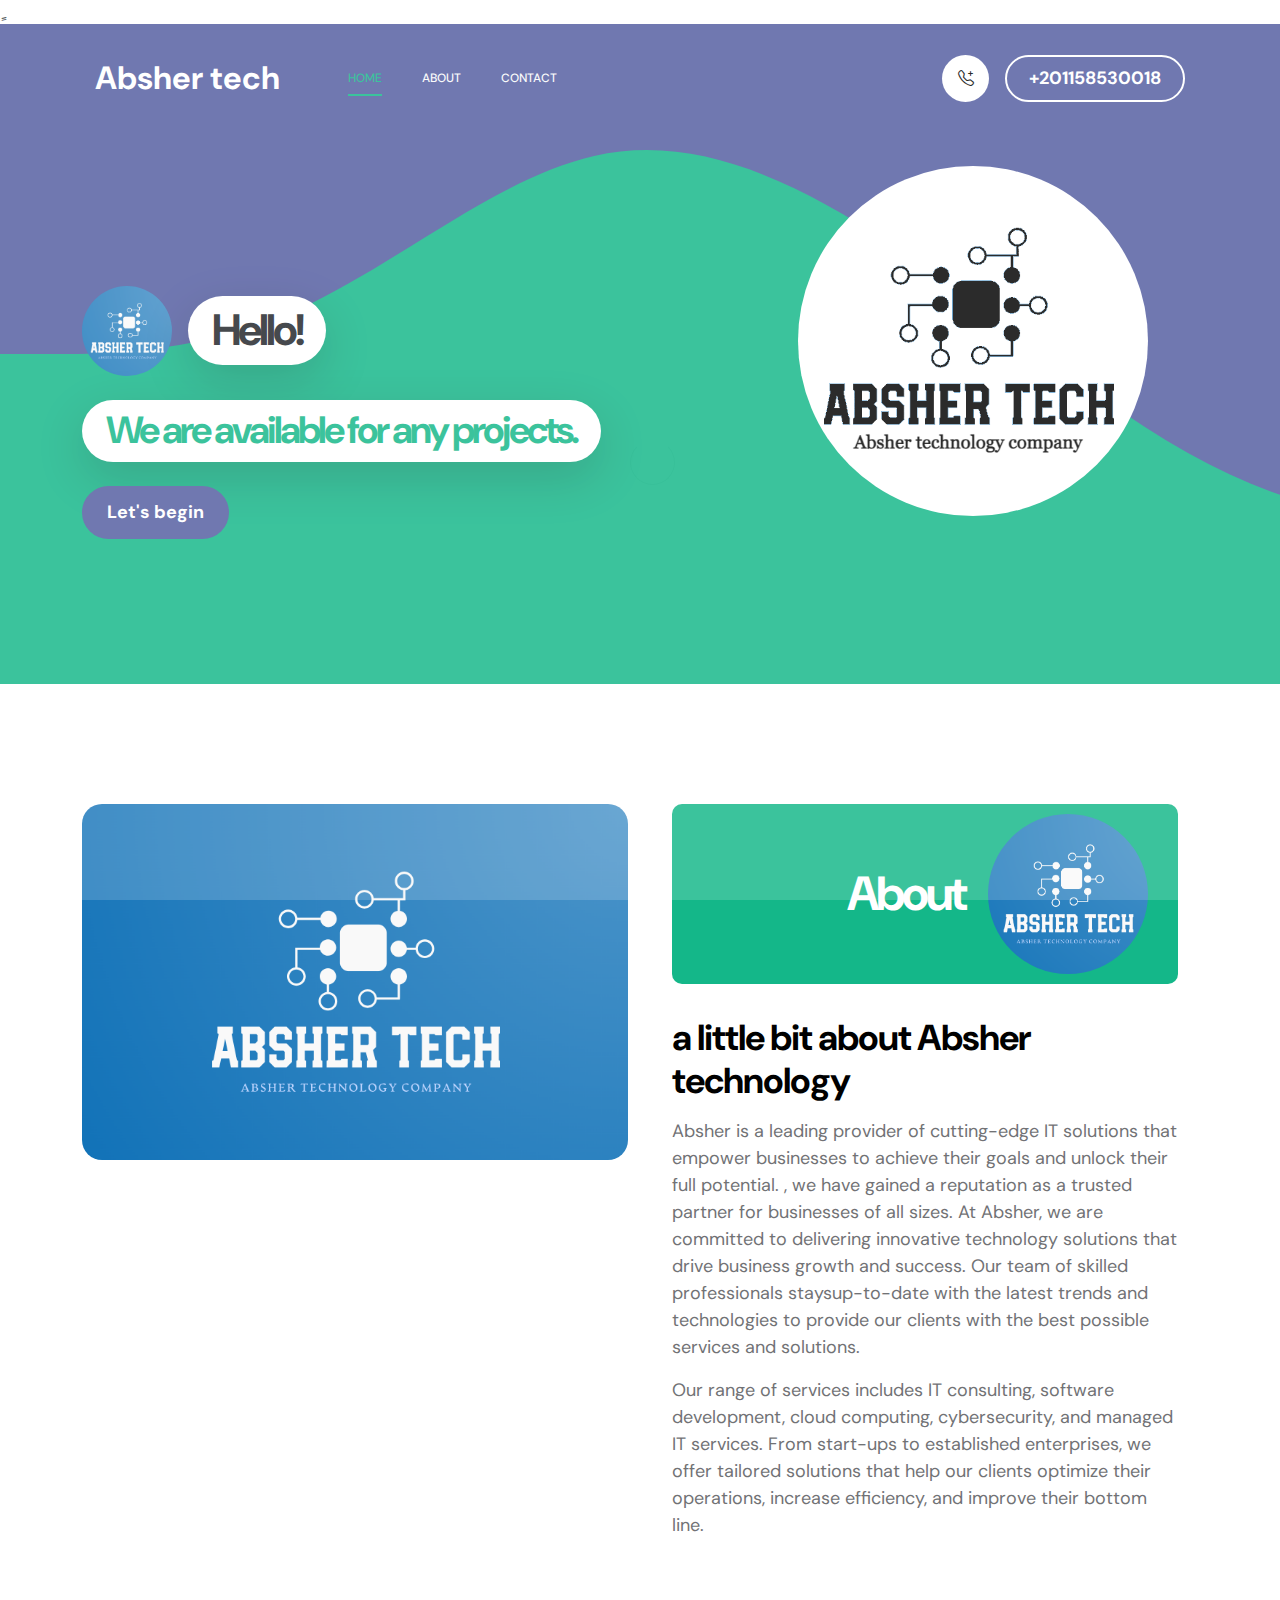
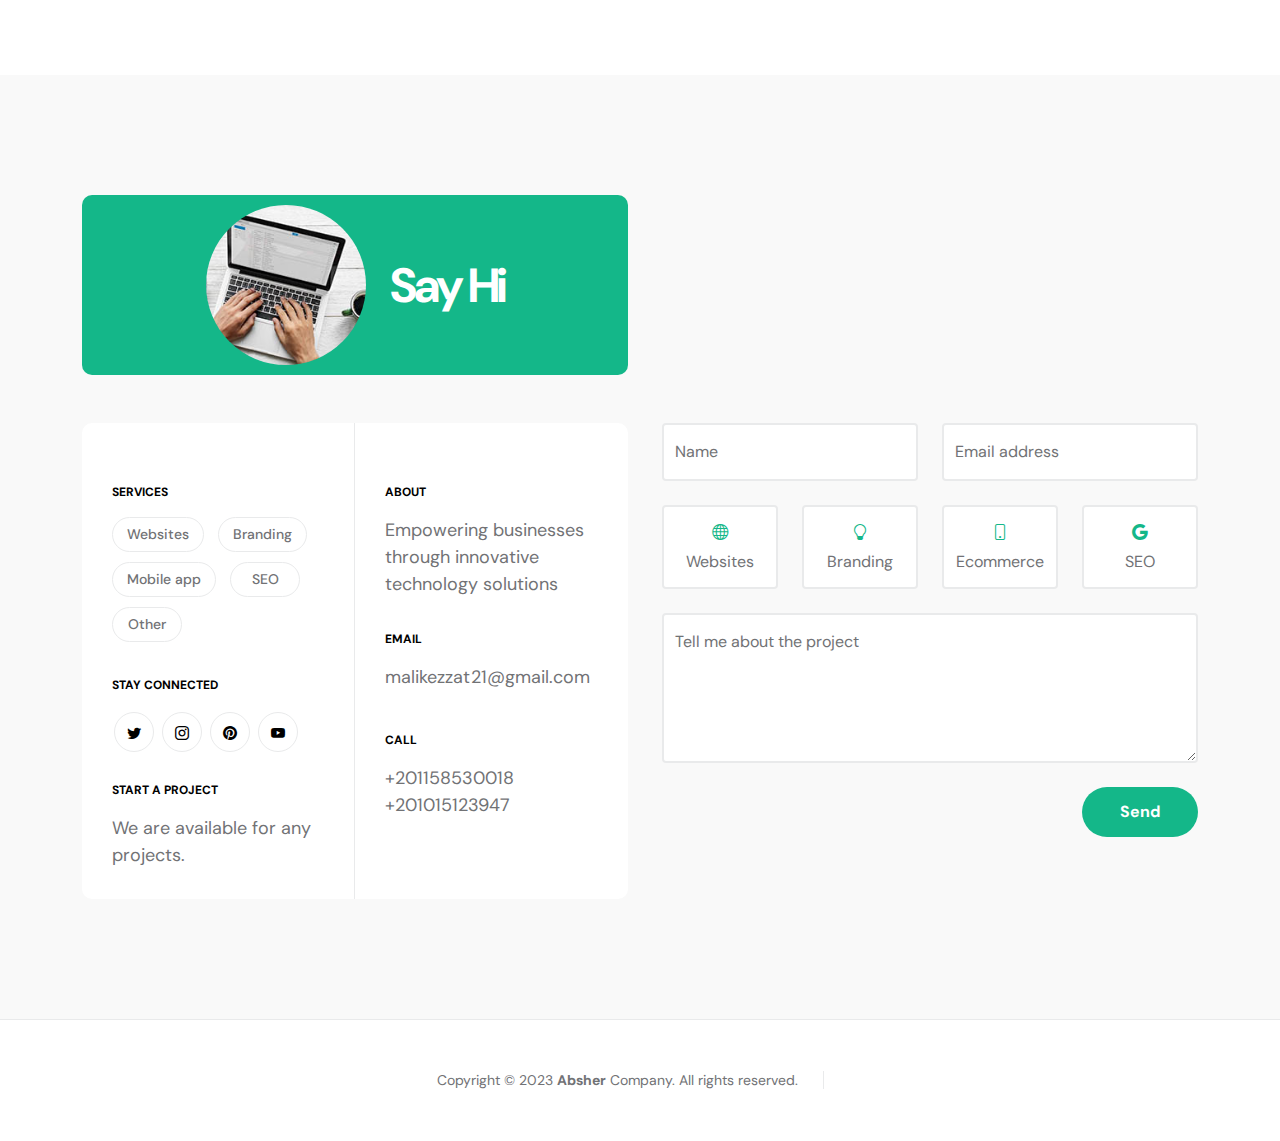
==== ar/index.html @ 68109fa2 "Add files via upload" ====
<!doctype html>
<html>
    <head>
        <meta charset="utf-8">
        <meta name="viewport" content="width=device-width, initial-scale=1">

        <meta name="description" content="">
        <meta name="author" content="">ٍ

        <title>ابشر تكنولوجي</title>

        <!-- CSS FILES -->
        <link rel="preconnect" href="https://fonts.googleapis.com">
        
        <link rel="preconnect" href="https://fonts.gstatic.com" crossorigin>
        
        <link href="https://fonts.googleapis.com/css2?family=DM+Sans:wght@400;500;700&display=swap" rel="stylesheet">

        <link href="css/bootstrap.min.css" rel="stylesheet">

        <link href="css/bootstrap-icons.css" rel="stylesheet">

        <link href="css/magnific-popup.css" rel="stylesheet">

        <link href="css/templatemo-first-portfolio-style.css" rel="stylesheet">
        

    </head>
    
    <body>

        <section class="preloader">
            <div class="spinner">
                <span class="spinner-rotate"></span>    
            </div>
        </section>

        <nav class="navbar navbar-expand-lg">
            <div class="container">

                <button class="navbar-toggler" type="button" data-bs-toggle="collapse" data-bs-target="#navbarNav" aria-controls="navbarNav" aria-expanded="false" aria-label="Toggle navigation">
                    <span class="navbar-toggler-icon"></span>
                </button>

                <a href="index.html" class="navbar-brand mx-auto mx-lg-0">Absher tech</a>

                <div class="d-flex align-items-center d-lg-none">
                    <i class="navbar-icon bi-telephone-plus me-3"></i>
                    <a class="custom-btn btn" href="#section_5">
                        +201158530018
                    </a>
                </div>

                <div class="collapse navbar-collapse" id="navbarNav">
                    <ul class="navbar-nav ms-lg-5">
                        <li class="nav-item">
                            <a class="nav-link click-scroll" href="#section_1">Home</a>
                        </li>

                        <li class="nav-item">
                            <a class="nav-link click-scroll" href="#section_2">About</a>
                        </li>
<!--
                        <li class="nav-item">
                            <a class="nav-link click-scroll" href="#section_3">Services</a>
                        </li>

                        <li class="nav-item">
                            <a class="nav-link click-scroll" href="#section_4">Projects</a>
                        </li>
-->
                        <li class="nav-item">
                            <a class="nav-link click-scroll" href="#section_5">Contact</a>
                        </li>
                    </ul>

                    <div class="d-lg-flex align-items-center d-none ms-auto">
                        <i class="navbar-icon bi-telephone-plus me-3"></i>
                        <a class="custom-btn btn" href="#section_5">
                            +201158530018
                        </a>
                    </div>
                </div>

            </div>
        </nav>

        <main>

            <section class="hero d-flex justify-content-center align-items-center" id="section_1">
                <div class="container">
                    <div class="row">

                        <div class="col-lg-7 col-12">
                            <div class="hero-text">
                                <div class="hero-title-wrap d-flex align-items-center mb-4">
                                    <img src="images/happy-bearded-young-man.png" class="avatar-image avatar-image-large img-fluid" alt="">

                                    <h1 class="hero-title ms-3 mb-0">Hello!</h1>
                                </div>

                                <h2 class="mb-4">We are available for any projects.</h2>
                                <p class="mb-4"><a class="custom-btn btn custom-link" href="#section_2">Let's begin</a></p>
                            </div>
                        </div>

                        <div class="col-lg-5 col-12 position-relative">
                            <div class="hero-image-wrap"></div>
                            <img src="images/Screenshot-2023-06-12-180900.png" class="hero-image img-fluid" alt="">
                            <!-- غير مكان الصوره والغي اللي علي الشمال -->
                        </div>

                    </div>
                </div>

                <svg xmlns="http://www.w3.org/2000/svg" viewBox="0 0 1440 320"><path fill="#535da1" fill-opacity="1" d="M0,160L24,160C48,160,96,160,144,138.7C192,117,240,75,288,64C336,53,384,75,432,106.7C480,139,528,181,576,208C624,235,672,245,720,240C768,235,816,213,864,186.7C912,160,960,128,1008,133.3C1056,139,1104,181,1152,202.7C1200,224,1248,224,1296,197.3C1344,171,1392,117,1416,90.7L1440,64L1440,0L1416,0C1392,0,1344,0,1296,0C1248,0,1200,0,1152,0C1104,0,1056,0,1008,0C960,0,912,0,864,0C816,0,768,0,720,0C672,0,624,0,576,0C528,0,480,0,432,0C384,0,336,0,288,0C240,0,192,0,144,0C96,0,48,0,24,0L0,0Z"></path></svg>
            </section>


            <section class="about section-padding" id="section_2">
                <div class="container">
                    <div class="row">

                        <div class="col-lg-6 col-12">
                            <img src="images/couple-working-from-home-together-sofa.jpg" class="about-image img-fluid" alt="">
                        </div>

                        <div class="col-lg-6 col-12 mt-5 mt-lg-0">
                            <div class="about-thumb">

                                <div class="section-title-wrap d-flex justify-content-end align-items-center mb-4">
                                    <h2 class="text-white me-4 mb-0">About</h2>

                                    <img src="images/happy-bearded-young-man.png" class="avatar-image img-fluid" alt="">
                                </div>

                                <h3 class="pt-2 mb-3">a little bit about Absher technology</h3>

                                <p>Absher is a leading provider of cutting-edge IT solutions that empower businesses to achieve their goals and unlock
                                     their full potential. , we have gained a reputation as a trusted partner for businesses of all sizes. At Absher,
                                      we are committed to delivering innovative technology solutions that drive business growth and success. Our team of skilled 
                                      professionals staysup-to-date with the latest trends and technologies to provide our clients with the best possible services and solutions.</p>

                                <p> Our range of services includes IT consulting, software development, cloud computing, cybersecurity, and managed IT services. From start-ups to established enterprises, we offer tailored solutions that help our clients optimize their operations, increase efficiency, and improve their bottom line.</p>
                            </div>
                        </div>

                    </div>
                </div>
            </section>
<!--
            <section class="featured section-padding">
                <div class="container">
                    <div class="row">

                        <div class="col-lg-6 col-12">
                            <div class="profile-thumb">
                                <div class="profile-title">
                                    <h4 class="mb-0">Information</h4>
                                </div>

                                <div class="profile-body">
                                    <p>
                                        <span class="profile-small-title">Name</span> 
                                        <span>Joshua Morgan</span>
                                    </p>

                                    <p>
                                        <span class="profile-small-title">Birthday</span> 
                                        <span>Aug 12, 1986</span>
                                    </p>

                                    <p>
                                        <span class="profile-small-title">Phone</span> 
                                         <span><a href="tel: 305-240-9671">+201158530018</a></span>
                                    </p>

                                    <p>
                                        <span class="profile-small-title">Email</span> 
                                        <span><a href="mailto:hello@josh.design">hello@josh.design</a></span>
                                    </p>
                                </div>
                            </div>
                        </div>

                        <div class="col-lg-6 col-12 mt-5 mt-lg-0">
                            <div class="about-thumb">
                                <div class="row">
                                    <div class="col-lg-6 col-6 featured-border-bottom py-2">
                                        <strong class="featured-numbers">20+</strong>

                                        <p class="featured-text">Years of Experiences</p>
                                    </div>

                                    <div class="col-lg-6 col-6 featured-border-start featured-border-bottom ps-5 py-2">
                                        <strong class="featured-numbers">245</strong>

                                        <p class="featured-text">Happy Customers</p>
                                    </div>

                                    <div class="col-lg-6 col-6 pt-4">
                                        <strong class="featured-numbers">640</strong>

                                        <p class="featured-text">Project Finished</p>
                                    </div>

                                    <div class="col-lg-6 col-6 featured-border-start ps-5 pt-4">
                                        <strong class="featured-numbers">72+</strong>

                                        <p class="featured-text">Digital Awards</p>
                                    </div>
                                </div>
                            </div>
                        </div>

                    </div>
                </div>
            </section>
            -->

<!--
            <section class="clients section-padding">
                <div class="container">
                    <div class="row align-items-center">

                        <div class="col-lg-12 col-12">
                            <h3 class="text-center mb-5">Companies I've had worked</h3>
                        </div>

                        <div class="col-lg-2 col-4 ms-auto clients-item-height">
                            <img src="images/clients/cachet.svg" class="clients-image img-fluid" alt="">
                        </div>

                        <div class="col-lg-2 col-4 clients-item-height">
                            <img src="images/clients/guitar-center.svg" class="clients-image img-fluid" alt="">
                        </div>

                        <div class="col-lg-2 col-4 clients-item-height">
                            <img src="images/clients/tokico.svg" class="clients-image img-fluid" alt="">
                        </div>

                        <div class="col-lg-2 col-4 clients-item-height">
                            <img src="images/clients/shopify.svg" class="clients-image img-fluid" alt="">
                        </div>

                        <div class="col-lg-2 col-4 me-auto clients-item-height">
                            <img src="images/clients/profil-rejser.svg" class="clients-image img-fluid" alt="">
                        </div>

                    </div>
                </div>
            </section>
        

            <section class="services section-padding" id="section_3">
                <div class="container">
                    <div class="row">

                        <div class="col-lg-10 col-12 mx-auto">
                            <div class="section-title-wrap d-flex justify-content-center align-items-center mb-5">
                                <img src="images/handshake-man-woman-after-signing-business-contract-closeup.jpg" class="avatar-image img-fluid" alt="">

                                <h2 class="text-white ms-4 mb-0">Services</h2>
                            </div>

                            <div class="row pt-lg-5">
                                <div class="col-lg-6 col-12">
                                    <div class="services-thumb">
                                        <div class="d-flex flex-wrap align-items-center border-bottom mb-4 pb-3">
                                            <h3 class="mb-0">Websites</h3>

                                            <div class="services-price-wrap ms-auto">
                                                <p class="services-price-text mb-0">$2,400</p>
                                                <div class="services-price-overlay"></div>
                                            </div>
                                        </div>

                                        <p>You may want to explore Too CSS for great collection of free HTML CSS templates.</p>

                                        <a href="#" class="custom-btn custom-border-btn btn mt-3">Discover More</a>

                                        <div class="services-icon-wrap d-flex justify-content-center align-items-center">
                                            <i class="services-icon bi-globe"></i>
                                        </div>
                                    </div>
                                </div>

                                <div class="col-lg-6 col-12">
                                    <div class="services-thumb services-thumb-up">
                                        <div class="d-flex flex-wrap align-items-center border-bottom mb-4 pb-3">
                                            <h3 class="mb-0">Branding</h3>

                                            <div class="services-price-wrap ms-auto">
                                                <p class="services-price-text mb-0">$1,200</p>
                                                <div class="services-price-overlay"></div>
                                            </div>
                                        </div>

                                        <p>You can explore more CSS templates on TemplateMo website by browsing through different tags.</p>

                                        <a href="#" class="custom-btn custom-border-btn btn mt-3">Discover More</a>

                                        <div class="services-icon-wrap d-flex justify-content-center align-items-center">
                                            <i class="services-icon bi-lightbulb"></i>
                                        </div>
                                    </div>
                                </div>

                                <div class="col-lg-6 col-12">
                                    <div class="services-thumb">
                                        <div class="d-flex flex-wrap align-items-center border-bottom mb-4 pb-3">
                                            <h3 class="mb-0">Ecommerce</h3>

                                            <div class="services-price-wrap ms-auto">
                                                <p class="services-price-text mb-0">$3,600</p>
                                                <div class="services-price-overlay"></div>
                                            </div>
                                        </div>

                                        <p>If you need a customized ecommerce website for your business, feel free to discuss with me.</p>

                                        <a href="#" class="custom-btn custom-border-btn btn mt-3">Discover More</a>

                                        <div class="services-icon-wrap d-flex justify-content-center align-items-center">
                                            <i class="services-icon bi-phone"></i>
                                        </div>
                                    </div>
                                </div>

                                <div class="col-lg-6 col-12">
                                    <div class="services-thumb services-thumb-up">
                                        <div class="d-flex flex-wrap align-items-center border-bottom mb-4 pb-3">
                                            <h3 class="mb-0">SEO</h3>

                                            <div class="services-price-wrap ms-auto">
                                                <p class="services-price-text mb-0">$1,450</p>
                                                <div class="services-price-overlay"></div>
                                            </div>
                                        </div>

                                        <p>To list your website first on any search engine, we will work together. First Portfolio is one-page CSS Template for free download.</p>

                                        <a href="#" class="custom-btn custom-border-btn btn mt-3">Discover More</a>

                                        <div class="services-icon-wrap d-flex justify-content-center align-items-center">
                                            <i class="services-icon bi-google"></i>
                                        </div>
                                    </div>
                                </div>
                            </div>
                        </div>
                    </div>
                </div>
            </section>
            -->
<!--

            <section class="projects section-padding" id="section_4">
                <div class="container">
                    <div class="row">

                        <div class="col-lg-8 col-md-8 col-12 ms-auto">
                            <div class="section-title-wrap d-flex justify-content-center align-items-center mb-4">
                                <img src="images/white-desk-work-study-aesthetics.jpg" class="avatar-image img-fluid" alt="">

                                <h2 class="text-white ms-4 mb-0">Projects</h2>
                            </div>
                        </div>

                        <div class="clearfix"></div>

                        <div class="col-lg-4 col-md-6 col-12">
                            <div class="projects-thumb">
                                <div class="projects-info">
                                    <small class="projects-tag">Branding</small>

                                    <h3 class="projects-title">Zoik agency</h3>
                                </div>

                                <a href="images/projects/nikhil-KO4io-eCAXA-unsplash.jpg" class="popup-image">
                                    <img src="images/projects/nikhil-KO4io-eCAXA-unsplash.jpg" class="projects-image img-fluid" alt="">
                                </a>
                            </div>
                        </div>

                        <div class="col-lg-4 col-md-6 col-12">
                            <div class="projects-thumb">
                                <div class="projects-info">
                                    <small class="projects-tag">Photography</small>

                                    <h3 class="projects-title">The Watch</h3>
                                </div>

                                <a href="images/projects/the-5th-IQYR7N67dhM-unsplash.jpg" class="popup-image">
                                    <img src="images/projects/the-5th-IQYR7N67dhM-unsplash.jpg" class="projects-image img-fluid" alt="">
                                </a>
                            </div>
                        </div>

                        <div class="col-lg-4 col-md-6 col-12">
                            <div class="projects-thumb">
                                <div class="projects-info">
                                    <small class="projects-tag">Website</small>

                                    <h3 class="projects-title">Polo</h3>
                                </div>

                                <a href="images/projects/true-agency-9Bjog5FZ-oc-unsplash.jpg" class="popup-image">
                                    <img src="images/projects/true-agency-9Bjog5FZ-oc-unsplash.jpg" class="projects-image img-fluid" alt="">
                                </a>
                            </div>
                        </div>

                    </div>
                </div>
            </section>
-->
            <section class="contact section-padding" id="section_5">
                    <div class="container">
                        <div class="row">

                            <div class="col-lg-6 col-md-8 col-12">
                                <div class="section-title-wrap d-flex justify-content-center align-items-center mb-5">
                                    <img src="images/aerial-view-man-using-computer-laptop-wooden-table.jpg" class="avatar-image img-fluid" alt="">

                                    <h2 class="text-white ms-4 mb-0">Say Hi</h2>
                                </div>
                            </div>

                            <div class="clearfix"></div>

                            <div class="col-lg-3 col-md-6 col-12 pe-lg-0">
                                <div class="contact-info contact-info-border-start d-flex flex-column">
                                    <strong class="site-footer-title d-block mb-3">Services</strong>

                                    <ul class="footer-menu">
                                        <li class="footer-menu-item"><a  class="footer-menu-link">Websites</a></li>

                                        <li class="footer-menu-item"><a  class="footer-menu-link">Branding</a></li>

                                        <li class="footer-menu-item"><a  class="footer-menu-link">Mobile app</a></li>

                                        <li class="footer-menu-item"><a  class="footer-menu-link">SEO</a></li>

                                        <li class="footer-menu-item"><a  class="footer-menu-link">Other</a></li>
                                    </ul>

                                    <strong class="site-footer-title d-block mt-4 mb-3">Stay connected</strong>

                                    <ul class="social-icon">
                                        <li class="social-icon-item"><a href="https://twitter.com/minthu" class="social-icon-link bi-twitter"></a></li>

                                        <li class="social-icon-item"><a href="#" class="social-icon-link bi-instagram"></a></li>

                                        <li class="social-icon-item"><a href="#" class="social-icon-link bi-pinterest"></a></li>

                                        <li class="social-icon-item"><a href="https://www.youtube.com/templatemo" class="social-icon-link bi-youtube"></a></li>
                                    </ul>

                                    <strong class="site-footer-title d-block mt-4 mb-3">Start a project</strong>

                                    <p class="mb-0">We are available for any projects.</p>
                                </div>
                            </div>

                            <div class="col-lg-3 col-md-6 col-12 ps-lg-0">
                                <div class="contact-info d-flex flex-column">
                                    <strong class="site-footer-title d-block mb-3">About</strong>

                                    <p class="mb-2">
                                        Empowering businesses through innovative technology solutions
                              </p>

                                    <strong class="site-footer-title d-block mt-4 mb-3">Email</strong>

                                    <p>
                                        <a href="mailto: malikezzat21@gmail.com">
                                            malikezzat21@gmail.com
                                        </a>
                                    </p>

                                    <strong class="site-footer-title d-block mt-4 mb-3">Call</strong>

                                    <p class="mb-0">
                                        <a href="tel: +201158530018">
                                            +201158530018
                                        </a>
                                    </p>

                                    <p class="mb-0">
                                        <a href="tel: +201015123947">
                                            +201015123947
                                        </a>
                                    </p>
                                </div>
                            </div>

                            <div class="col-lg-6 col-12 mt-5 mt-lg-0">
                                <form action="#" method="get" class="custom-form contact-form" role="form">
                                    <div class="row">
                                        <div class="col-lg-6 col-md-6 col-12">
                                            <div class="form-floating">
                                                <input type="text" name="name" id="name" class="form-control" placeholder="Name" required="">
                                                
                                                <label for="floatingInput">Name</label>
                                            </div>
                                        </div>

                                        <div class="col-lg-6 col-md-6 col-12"> 
                                            <div class="form-floating">
                                                <input type="email" name="email" id="email" pattern="[^ @]*@[^ @]*" class="form-control" placeholder="Email address" required="">
                                                
                                                <label for="floatingInput">Email address</label>
                                            </div>
                                        </div>

                                        <div class="col-lg-3 col-md-6 col-6">
                                            <div class="form-check form-check-inline">
                                                <input name="website" type="checkbox" class="form-check-input" id="inlineCheckbox1" value="1">

                                                <label class="form-check-label" for="inlineCheckbox1">
                                                    <i class="bi-globe form-check-icon"></i>
                                                    <span class="form-check-label-text">Websites</span>
                                                </label>
                                          </div>
                                        </div>

                                        <div class="col-lg-3 col-md-6 col-6">
                                            <div class="form-check form-check-inline">
                                                <input name="branding" type="checkbox" class="form-check-input" id="inlineCheckbox2" value="1">

                                                <label class="form-check-label" for="inlineCheckbox2">
                                                    <i class="bi-lightbulb form-check-icon"></i>
                                                    <span class="form-check-label-text">Branding</span>
                                                </label>
                                            </div>
                                        </div>

                                        <div class="col-lg-3 col-md-6 col-6">
                                            <div class="form-check form-check-inline">
                                                <input name="ecommerce" type="checkbox" class="form-check-input" id="inlineCheckbox3" value="1">

                                                <label class="form-check-label" for="inlineCheckbox3">
                                                    <i class="bi-phone form-check-icon"></i>
                                                    <span class="form-check-label-text">Ecommerce</span>
                                                </label>
                                            </div>
                                        </div>

                                        <div class="col-lg-3 col-md-6 col-6">
                                            <div class="form-check form-check-inline me-0">
                                                <input name="seo" type="checkbox" class="form-check-input" id="inlineCheckbox4" value="1">

                                                <label class="form-check-label" for="inlineCheckbox4">
                                                    <i class="bi-google form-check-icon"></i>
                                                    <span class="form-check-label-text">SEO</span>
                                                </label>
                                            </div>
                                        </div>


                                        <div class="col-lg-12 col-12">
                                            <div class="form-floating">
                                                <textarea class="form-control" id="message" name="message" placeholder="Tell me about the project"></textarea>
                                                
                                                <label for="floatingTextarea">Tell me about the project</label>
                                            </div>
                                        </div>

                                        <div class="col-lg-3 col-12 ms-auto">
                                            <button type="submit" class="form-control">Send</button>
                                        </div>
                                    </div>
                                </form>
                            </div>

                        </div>
                    </div>
                </div>
            </section>

        </main>

        <footer class="site-footer">
            <div class="container">
                <div class="row">

                    <div class="col-lg-12 col-12">
                        <div class="copyright-text-wrap">
                            <p class="mb-0">
                                <span class="copyright-text">Copyright © 2023 <a href="#">Absher</a> Company. All rights reserved.</span>
                                
                            </p>
                        </div>
                    </div>

                </div>
            </div>
        </footer>

        <!-- JAVASCRIPT FILES -->
        <script src="js/jquery.min.js"></script>
        <script src="js/bootstrap.min.js"></script>
        <script src="js/jquery.sticky.js"></script>
        <script src="js/click-scroll.js"></script>
        <script src="js/jquery.magnific-popup.min.js"></script>
        <script src="js/magnific-popup-options.js"></script>
        <script src="js/custom.js"></script>

    </body>
</html>
---- ar/css/templatemo-first-portfolio-style.css ----
/*

TemplateMo 578 First Portfolio

https://templatemo.com/tm-578-first-portfolio

*/


/*---------------------------------------
  CUSTOM PROPERTIES ( VARIABLES )             
-----------------------------------------*/
:root {
  --white-color:                  #ffffff;
  --primary-color:                #535da1;
  --secondary-color:              #14B789;
  --section-bg-color:             #f9f9f9;
  --dark-color:                   #000000;
  --p-color:                      #717275;
  --border-color:                 #e9eaeb;
  --featured-border-color:        #727aab;

  --body-font-family:             'DM Sans', sans-serif;

  --h1-font-size:                 62px;
  --h2-font-size:                 48px;
  --h3-font-size:                 36px;
  --h4-font-size:                 32px;
  --h5-font-size:                 24px;
  --h6-font-size:                 22px;
  --p-font-size:                  18px;
  --menu-font-size:               12px;
  --copyright-font-size:          14px;

  --border-radius-large:          100px;
  --border-radius-medium:         20px;
  --border-radius-small:          10px;

  --font-weight-normal:           400;
  --font-weight-medium:           500;
  --font-weight-bold:             700;
}

body {
    background: var(--white-color);
    font-family: var(--body-font-family); 
}


/*---------------------------------------
  TYPOGRAPHY               
-----------------------------------------*/

h2,
h3,
h4,
h5,
h6 {
  color: var(--dark-color);
}

h1,
h2,
h3,
h4,
h5,
h6 {
  font-weight: var(--font-weight-bold);
  letter-spacing: -1px;
}

h1 {
  font-size: var(--h1-font-size);
  letter-spacing: -3px;
}

h2 {
  font-size: var(--h2-font-size);
  color: var(--secondary-color);
  letter-spacing: -3px;
}

h3 {
  font-size: var(--h3-font-size);
}

h4 {
  font-size: var(--h4-font-size);
}

h5 {
  font-size: var(--h5-font-size);
  line-height: normal;
}

h6 {
  font-size: var(--h6-font-size);
}

p {
  color: var(--p-color);
  font-size: var(--p-font-size);
  font-weight: var(--font-weight-normal);
}

ul li {
  color: var(--p-color);
  font-size: var(--p-font-size);
  font-weight: var(--font-weight-normal);
}

a, 
button {
  touch-action: manipulation;
  transition: all 0.3s;
}

a {
  color: var(--p-color);
  text-decoration: none;
}

a:hover {
  color: var(--secondary-color);
}

::selection {
  background: var(--secondary-color);
  color: var(--white-color);
}

::-moz-selection {
  background: var(--secondary-color);
  color: var(--white-color);
}

.section-padding {
  padding-top: 120px;
  padding-bottom: 120px;
}

b,
strong {
  font-weight: var(--font-weight-bold);
}

.section-title-wrap {
  background: var(--secondary-color);
  border-radius: var(--border-radius-small);
  padding: 10px 30px;
}


/*---------------------------------------
  AVATAR IMAGE               
-----------------------------------------*/
.avatar-image {
  border-radius: var(--border-radius-large);
  width: 160px;
  height: 160px;
  object-fit: cover;
}

.avatar-image-large {
  width: 90.4px;
  height: 90.4px;
}


/*---------------------------------------
  PRE LOADER               
-----------------------------------------*/
.preloader {
  position: fixed;
  top: 0;
  left: 0;
  width: 100%;
  height: 100%;
  z-index: 99999;
  display: flex;
  flex-flow: row nowrap;
  justify-content: center;
  align-items: center;
  background: none repeat scroll 0 0 var(--white-color);
}

.spinner {
  border: 1px solid transparent;
  border-radius: var(--border-radius-small);
  position: relative;
}

.spinner:before {
  content: '';
  box-sizing: border-box;
  position: absolute;
  top: 50%;
  left: 50%;
  width: 45px;
  height: 45px;
  margin-top: -10px;
  margin-left: -10px;
  border-radius: 50%;
  border: 1px solid var(--border-color);
  border-top-color: var(--white-color);
  animation: spinner .9s linear infinite;
}

@-webkit-@keyframes spinner {
  to {transform: rotate(360deg);
  }
}

@keyframes spinner {
  to {transform: rotate(360deg);}
}


/*---------------------------------------
  CUSTOM ICON               
-----------------------------------------*/
.navbar-icon {
  background: var(--white-color);
  border-radius: var(--border-radius-large);
  color: var(--dark-color);
  width: 47px;
  height: 47px;
  line-height: 47px;
  text-align: center;
}

.is-sticky .navbar-icon {
  background: var(--secondary-color);
  color: var(--white-color);
}

.form-check-icon {
  color: var(--secondary-color);
}


/*---------------------------------------
  CUSTOM BUTTON               
-----------------------------------------*/
.custom-btn,
.navbar .custom-btn {
  font-size: var(--p-font-size);
  font-weight: var(--font-weight-bold);
}

.navbar .custom-btn {
  background: transparent;
  border-width: 2px;
  border-style: solid;
  border-color: var(--white-color);
  color: var(--white-color);
  padding: 8px 22px;
}

.navbar .custom-btn:hover {
  background: var(--white-color);
  border-color: transparent;
  color: var(--secondary-color);
}

.custom-btn {
  background: var(--secondary-color);
  border-radius: var(--border-radius-large);
  color: var(--white-color);
  font-weight: var(--font-weight-bold);
  padding: 12px 24px;
}

.custom-btn:hover {
  background: var(--primary-color);
  box-shadow: 0 1rem 3rem rgba(0,0,0,.175);
  color: var(--white-color);
}

.custom-border-btn {
  background: transparent;
  border: 2px solid var(--border-color);
  color: var(--p-color);
}

.custom-border-btn:hover {
  background: var(--secondary-color);
  border-color: var(--secondary-color);
  color: var(--white-color);
}

.custom-link {
	background-color: var(--primary-color);
}

.custom-link:hover {
	background-color: var(--secondary-color);
}


/*---------------------------------------
  NAVIGATION              
-----------------------------------------*/
.sticky-wrapper {
  position: relative;
  z-index: 222;
  height: auto !important;
}

.is-sticky,
.is-sticky .navbar .container {
  background: var(--white-color);
  box-shadow: 0 1rem 3rem rgb(0 0 0 / 18%);
}

.is-sticky .navbar-brand,
.is-sticky .navbar-brand:hover {
  color: var(--dark-color);
}

.is-sticky .navbar-nav .nav-link {
  color: var(--p-color);
}

.is-sticky .navbar .custom-btn {
  border-color: var(--secondary-color);
  color: var(--secondary-color);
}

.is-sticky .navbar .custom-btn:hover {
  background: var(--secondary-color);
  color: var(--white-color);
}

.navbar {
  background: transparent;
  position: absolute;
  z-index: 9;
  right: 0;
  left: 0;
  transition: all 0.3s;
  padding-top: 15px;
  padding-bottom: 0;
}

.navbar .container {
  border-radius: var(--border-radius-small);
  padding: 10px 25px;
}

.navbar-brand {
  font-size: var(--h4-font-size);
  font-weight: var(--font-weight-bold);
}

.navbar-brand,
.navbar-brand:hover {
  color: var(--white-color);
}

.navbar-expand-lg .navbar-nav .nav-link {
  padding-right: 0;
  padding-left: 0;
  margin-right: 20px;
  margin-left: 20px;
}

.navbar-nav .nav-link {
  display: inline-block;
  color: var(--section-bg-color);
  font-size: var(--menu-font-size);
  font-weight: var(--font-weight-medium);
  text-transform: uppercase;
  position: relative;
  padding-top: 15px;
  padding-bottom: 15px;
}

.navbar-nav .nav-link::after {
  content: "";
  background: transparent;
  position: absolute;
  bottom: 6px;
  right: 0;
  left: 0;
  width: 100%;
  height: 2px;
}

.navbar-nav .nav-link.active::after, 
.navbar-nav .nav-link:hover::after {
  background: var(--secondary-color);
}

.navbar-nav .nav-link.active, 
.navbar-nav .nav-link:hover {
  color: var(--secondary-color);
}

.navbar-toggler {
  border: 0;
  padding: 0;
  cursor: pointer;
  margin: 0;
  width: 30px;
  height: 35px;
  outline: none;
}

.navbar-toggler:focus {
  outline: none;
  box-shadow: none;
}

.navbar-toggler[aria-expanded="true"] .navbar-toggler-icon {
  background: transparent;
}

.navbar-toggler[aria-expanded="true"] .navbar-toggler-icon:before,
.navbar-toggler[aria-expanded="true"] .navbar-toggler-icon:after {
  transition: top 300ms 50ms ease, -webkit-transform 300ms 350ms ease;
  transition: top 300ms 50ms ease, transform 300ms 350ms ease;
  transition: top 300ms 50ms ease, transform 300ms 350ms ease, -webkit-transform 300ms 350ms ease;
  top: 0;
}

.navbar-toggler[aria-expanded="true"] .navbar-toggler-icon:before {
  transform: rotate(45deg);
}

.navbar-toggler[aria-expanded="true"] .navbar-toggler-icon:after {
  transform: rotate(-45deg);
}

.navbar-toggler .navbar-toggler-icon {
  background: var(--white-color);
  transition: background 10ms 300ms ease;
  display: block;
  width: 30px;
  height: 2px;
  position: relative;
}

.navbar-toggler .navbar-toggler-icon:before,
.navbar-toggler .navbar-toggler-icon:after {
  transition: top 300ms 350ms ease, -webkit-transform 300ms 50ms ease;
  transition: top 300ms 350ms ease, transform 300ms 50ms ease;
  transition: top 300ms 350ms ease, transform 300ms 50ms ease, -webkit-transform 300ms 50ms ease;
  position: absolute;
  right: 0;
  left: 0;
  background: var(--white-color);
  width: 30px;
  height: 2px;
  content: '';
}

.navbar-toggler .navbar-toggler-icon::before {
  top: -8px;
}

.navbar-toggler .navbar-toggler-icon::after {
  top: 8px;
}


/*---------------------------------------
  HERO              
-----------------------------------------*/
.hero {
  background: var(--secondary-color);
  position: relative;
  overflow: hidden;
  padding-top: 330px;
  padding-bottom: 330px;
}

@media  screen and (min-width: 991px) {
  .hero {
    height: 60vh;
  }
}

.hero-title,
.hero h2 {
  background: var(--white-color);
  box-shadow: 0 1rem 3rem rgba(0,0,0,.175);
  border-radius: var(--border-radius-large);
  display: inline-block;
  padding: 8px 24px;
}

.hero-title {
	font-size: 44px;
}

.hero h2 {
	font-size: 38px;
}

.hero-text {
  position: relative;
  z-index: 22;
  top: 70px;
}

.hero-image-wrap {
  background: var(--white-color);
  border-radius: 100%;
  width: 350px;
  height: 350px;
  position: absolute;
  z-index: 22;
  top: -50px;
  right: 0;
  left: 0;
  margin: auto;
  pointer-events: none;
}

.hero-image {
  position: absolute;
  z-index: 22;
  top: 0;
  width: 100%;
  min-width: 550px;
}

.hero svg {
  position: absolute;
  z-index: 2;
  bottom: 0;
  right: 0;
  left: 0;
  overflow: hidden;
  height: 100%;
  pointer-events: none;
}


/*---------------------------------------
  ABOUT              
-----------------------------------------*/
.profile-thumb {
  border: 1px solid var(--border-color);
  border-radius: var(--border-radius-medium);
  position: relative;
  overflow: hidden;
}

.profile-title {
  border-bottom: 1px solid var(--border-color);
  padding: 15px 30px;
}

.profile-small-title {
  border-right: 1px solid var(--border-color);
  color: var(--secondary-color);
  font-weight: var(--font-weight-bold);
  min-width: 140px;
  margin-right: 10px;
  padding: 13px 30px;
  display: inline-block;
}

.profile-body p {
  margin-bottom: 0;
}

.profile-body p:nth-of-type(even) {
  background: var(--white-color);
}

.about-image {
  border-radius: var(--border-radius-medium);
}

.about-thumb {
  padding-right: 20px;
  padding-left: 20px;
}


/*---------------------------------------
  FEATURED              
-----------------------------------------*/
.featured-numbers {
  font-size: var(--h1-font-size);
  line-height: normal;
  display: block;
}

.featured-text {
  color: var(--secondary-color);
}

.featured-border-bottom {
  border-bottom: 1px solid var(--border-color);
}

.featured-border-start {
  border-left: 1px solid var(--border-color);
}


/*---------------------------------------
  CLIENTS              
-----------------------------------------*/

.clients-item-height {
	height: 120px;
}

.clients-image {
  display: block;
  max-width: 100px;
  margin: auto;
  transition: all ease 0.2s;
}

.clients-image:hover {
  transform: scale(1.3);
}


/*---------------------------------------
  SERVICES              
-----------------------------------------*/
.services,
.featured {
  background: var(--section-bg-color);
  border-top: 1px solid var(--border-color);
  border-bottom: 1px solid var(--border-color);
}

.services-thumb {
  background: var(--white-color);
  border: 2px solid transparent;
  border-radius: var(--border-radius-medium);
  position: relative;
  overflow: hidden;
  margin-bottom: 24px;
  padding: 40px 40px 240px 40px;
  transition: all 0.5s;
}

.services-thumb-up {
  position: relative;
  bottom: 50px;
  margin-bottom: -50px;
}

.services-thumb:hover {
  border: 2px solid var(--secondary-color);
  box-shadow: 0 1rem 3rem rgba(0,0,0,.175);
}

.services-thumb:hover .services-icon-wrap {
  background: var(--secondary-color);
  border-color: var(--secondary-color);
  color: var(--white-color);
}

.services-icon-wrap {
  border: 1px solid var(--border-color);
  border-radius: var(--border-radius-small);
  position: absolute;
  bottom: 0;
  right: 0;
  width: 50%;
  height: 55%;
  transform: rotate(-35deg) translateY(55px);
  transition: all ease 0.5s;
}

.services-icon {
  font-size: 90px;
  position: relative;
  bottom: 15px;
}

.services-thumb:hover .services-price-wrap {
  background: var(--secondary-color);
}

.services-thumb:hover .services-price-overlay {
  background: var(--primary-color);
}

.services-price-wrap {
  background: var(--primary-color);
  border-radius: var(--border-radius-medium);
  position: relative;
  overflow: hidden;
  padding: 6px 20px 6px 15px;
  transition: all ease 0.5s;
}

.services-price-text {
  color: var(--white-color);
  font-size: var(--copyright-font-size);
  font-weight: var(--font-weight-bold);
}

.services-price-overlay {
  background: var(--secondary-color);
  border-bottom-left-radius: 100%;
  position: absolute;
  top: 0;
  right: 0;
  width: 20px;
  height: 20px;
  pointer-events: none;
}


/*---------------------------------------
  PROJECTS              
-----------------------------------------*/
.projects-thumb {
  background: var(--section-bg-color);
  border: 2px solid var(--white-color);
  border-radius: var(--border-radius-medium);
  position: relative;
  overflow: hidden;
  margin-top: 24px;
  margin-bottom: 24px;
  padding: 40px;
  transition: all ease 0.5s;
}

.projects-thumb:hover {
  border-color: var(--secondary-color);
}

.projects-thumb:hover .projects-image,
.projects-thumb:focus .projects-image {
  transform: rotate(0) translateY(0);
}

.projects-thumb .popup-image {
  display: block;
  width: 100%;
  height: 100%;
}

.projects-image {
  border-radius: var(--border-radius-medium);
  display: block;
  width: 100%;
  transform: rotate(10deg) translateY(80px);
  transition: all ease 0.5s;
}

.projects-title {
  margin-bottom: 20px;
}

.projects-tag {
  font-size: var(--menu-font-size);
  font-weight: var(--font-weight-medium);
  color: var(--secondary-color);
  text-transform: uppercase;
  margin-bottom: 5px;
}


/*---------------------------------------
  CONTACT              
-----------------------------------------*/
.contact {
  background: var(--section-bg-color);
}

.contact-info {
  background: var(--white-color);
  border-top-right-radius: var(--border-radius-small);
  border-bottom-right-radius: var(--border-radius-small);
  padding: 60px 30px 30px 30px;
  height: 100%;
}

.contact-info-border-start {
  border-right: 1px solid var(--border-color);
  border-radius: var(--border-radius-small) 0 0 var(--border-radius-small);
}

.contact-form {
  margin-left: 10px;
}


/*---------------------------------------
  CUSTOM FORM               
-----------------------------------------*/
.custom-form .form-control {
  background: var(--white-color);
  box-shadow: none;
  border: 2px solid var(--border-color);
  color: var(--p-color);
  margin-bottom: 24px;
  padding-top: 13px;
  padding-bottom: 13px;
  outline: none;
}

.form-floating>label {
  color: var(--p-color);
}

.form-check-inline {
  vertical-align: middle;
  width: 100%;
  position: relative;
  margin-right: 0;
  margin-top: 0;
  margin-bottom: 24px;
  padding: 0;
}

.custom-form .form-check-label {
  position: absolute;
  top: 50%;
  left: 50%;
  transform: translate(-50%, -50%);
  text-align: center;
}

.form-check-label-text {
  color: var(--p-color);
  display: block;
  font-size: copyright-font-size;
  margin-top: 5px;
}

.form-check-input[type=checkbox] {
  background: var(--white-color);
  border: 2px solid var(--border-color);
  box-shadow: none;
  outline: none;
  width: 100%;
  margin-top: 0;
  margin-left: 0;
  padding: 40px 50px;
}

.form-check-input:checked[type=checkbox] {
  background-image: none;
}

.form-check-input:hover,
.form-check-input:checked {
  background-color: transparent;
  border-color: var(--secondary-color);
}

.custom-form .form-control:hover,
.custom-form .form-control:focus {
  background: transparent;
  border-color: var(--secondary-color);
}

.custom-form .form-floating textarea {
  height: 150px;
}

.custom-form button[type="submit"] {
  background: var(--secondary-color);
  border: none;
  border-radius: var(--border-radius-large);
  color: var(--white-color);
  font-weight: var(--font-weight-bold);
  transition: all 0.3s;
  margin-bottom: 0;
}

.custom-form button[type="submit"]:hover,
.custom-form button[type="submit"]:focus {
  background: var(--primary-color);
  border-color: transparent;
}


/*---------------------------------------
  SITE FOOTER              
-----------------------------------------*/
.site-footer {
  border-top: 1px solid var(--border-color);
  padding-top: 50px;
  padding-bottom: 50px;
  text-align: center;
}

.site-footer-title {
  font-size: var(--menu-font-size);
  color: var(--dark-color);
  text-transform: uppercase;
}

.copyright-text-wrap p,
.copyright-text {
  font-size: var(--copyright-font-size);
}

.copyright-text {
  border-right: 1px solid var(--border-color);
  padding-right: 25px;
  margin-right: 20px;
}

.copyright-text-wrap a {
  font-weight: var(--font-weight-bold);
}

.footer-menu {
  margin: 0;
  padding: 0;
}

.footer-menu-item {
  list-style: none;
  display: inline-block;
  vertical-align: top;
}

.footer-menu-link {
  border: 1px solid var(--border-color);
  border-radius: var(--border-radius-medium);
  font-size: var(--copyright-font-size);
  font-weight: var(--font-weight-medium);
  display: inline-block;
  vertical-align: top;
  text-align: center;
  margin-right: 10px;
  margin-bottom: 10px;
  padding: 6px 14px;
  min-width: 70px;
}

.footer-menu-link:hover {
  background: var(--secondary-color);
  border-color: transparent;
  color: var(--white-color);
}


/*---------------------------------------
  SOCIAL ICON               
-----------------------------------------*/
.social-icon {
  margin: 0;
  padding: 0;
}

.social-icon-item {
  list-style: none;
  display: inline-block;
  vertical-align: top;
}

.social-icon-link {
  border: 1px solid var(--border-color);
  border-radius: var(--border-radius-large);
  font-size: var(--copyright-font-size);
  color: var(--dark-color);
  display: inline-block;
  vertical-align: top;
  margin: 2px 2px 5px 2px;
  width: 40px;
  height: 40px;
  line-height: 40px;
  text-align: center;
}

.social-icon-link:hover {
  background: var(--secondary-color);
  border-color: transparent;
  color: var(--white-color);
}


/*---------------------------------------
  RESPONSIVE STYLES               
-----------------------------------------*/
@media screen and (min-width: 1600px) {
  .hero {
    padding-top: 380px;
    padding-bottom: 380px;
  }

  .hero-image-wrap {
    top: -50px;
    width: 400px;
    height: 400px;
  }

  .hero-image {
    min-width: 650px;
  }
  
  .hero-title,
	.hero h2 {
	  font-size: var(--h2-font-size);
	}
}

@media screen and (max-width: 991px) {
  h1 {
    font-size: 48px;
  }

  h2 {
    font-size: 36px;
  }

  h3 {
    font-size: 32px;
  }

  h4 {
    font-size: 28px;
  }

  h5 {
    font-size: 20px;
  }

  h6 {
    font-size: 18px;
  }

  .section-padding {
    padding-top: 80px;
    padding-bottom: 80px;
  }

  .custom-btn,
  .navbar .custom-btn {
    font-size: var(--copyright-text-font-size);
    padding: 8px 16px;
  }

  .navbar .container {
    background: var(--white-color);
  }

  .navbar-brand,
  .navbar-brand:hover {
    color: var(--dark-color);
  }

  .navbar-icon {
    background: var(--secondary-color);
    color: var(--white-color);
    width: 44px;
    height: 44px;
    line-height: 44px;
  }

  .navbar .custom-btn {
    border-color: var(--secondary-color);
    color: var(--secondary-color);
  }

  .navbar-toggler .navbar-toggler-icon,
  .navbar-toggler .navbar-toggler-icon:before,
  .navbar-toggler .navbar-toggler-icon:after {
    background: var(--dark-color);
  }

  .navbar-expand-lg .navbar-nav .nav-link {
    margin-left: 0;
  }

  .navbar-nav .nav-link {
    color: var(--p-color);
    padding-top: 10px;
    padding-bottom: 10px;
  }

  .hero {
    padding-top: 200px;
    padding-bottom: 400px;
  }

  .hero-text {
    top: 0;
    margin-bottom: 120px;
  }

  .about-thumb {
    padding-right: 0;
    padding-left: 0;
  }

  .about-numbers {
    font-size: 42px;
  }

  .services-thumb-up {
    bottom: 0;
    margin-bottom: 32px;
  }

  .services-thumb {
    margin-bottom: 32px;
    padding-bottom: 270px;
  }

  .services-icon-wrap {
    width: 45%;
    height: 60%;
  }

  .services .col-lg-10 .row .col-lg-6:last-child,
  .projects .col-lg-4:last-child {
    margin-bottom: 0;
  }

  .projects-thumb {
    margin-top: 0;
    margin-bottom: 32px;
  }

  .contact-info {
    border-radius: 0 0 var(--border-radius-small) var(--border-radius-small);
    padding: 40px 30px;
  }

  .contact-info-border-start {
    border-right: 0;
    border-bottom: 1px solid var(--border-color);
    border-radius: var(--border-radius-small) var(--border-radius-small) 0 0;
  }
}

@media screen and (max-width: 575px) {
  .navbar .container {
    margin-right: 12px;
    margin-left: 12px;
  }
}

@media screen and (max-width: 480px) {
  h1 {
    font-size: 40px;
  }

  h2 {
    font-size: 28px;
  }

  h3 {
    font-size: 26px;
  }

  h4 {
    font-size: 22px;
  }

  h5 {
    font-size: 20px;
  }

  .custom-btn,
  .navbar .custom-btn {
    font-size: 13px;
    padding: 6px 12px;
  }

  .navbar-icon {
    font-size: var(--copyright-font-size);
    width: 35.5px;
    height: 35.5px;
    line-height: 35.5px;
  }

  .hero-image-wrap {
    width: 300px;
    height: 300px;
  }

  .hero-image {
    min-width: inherit;
  }
}
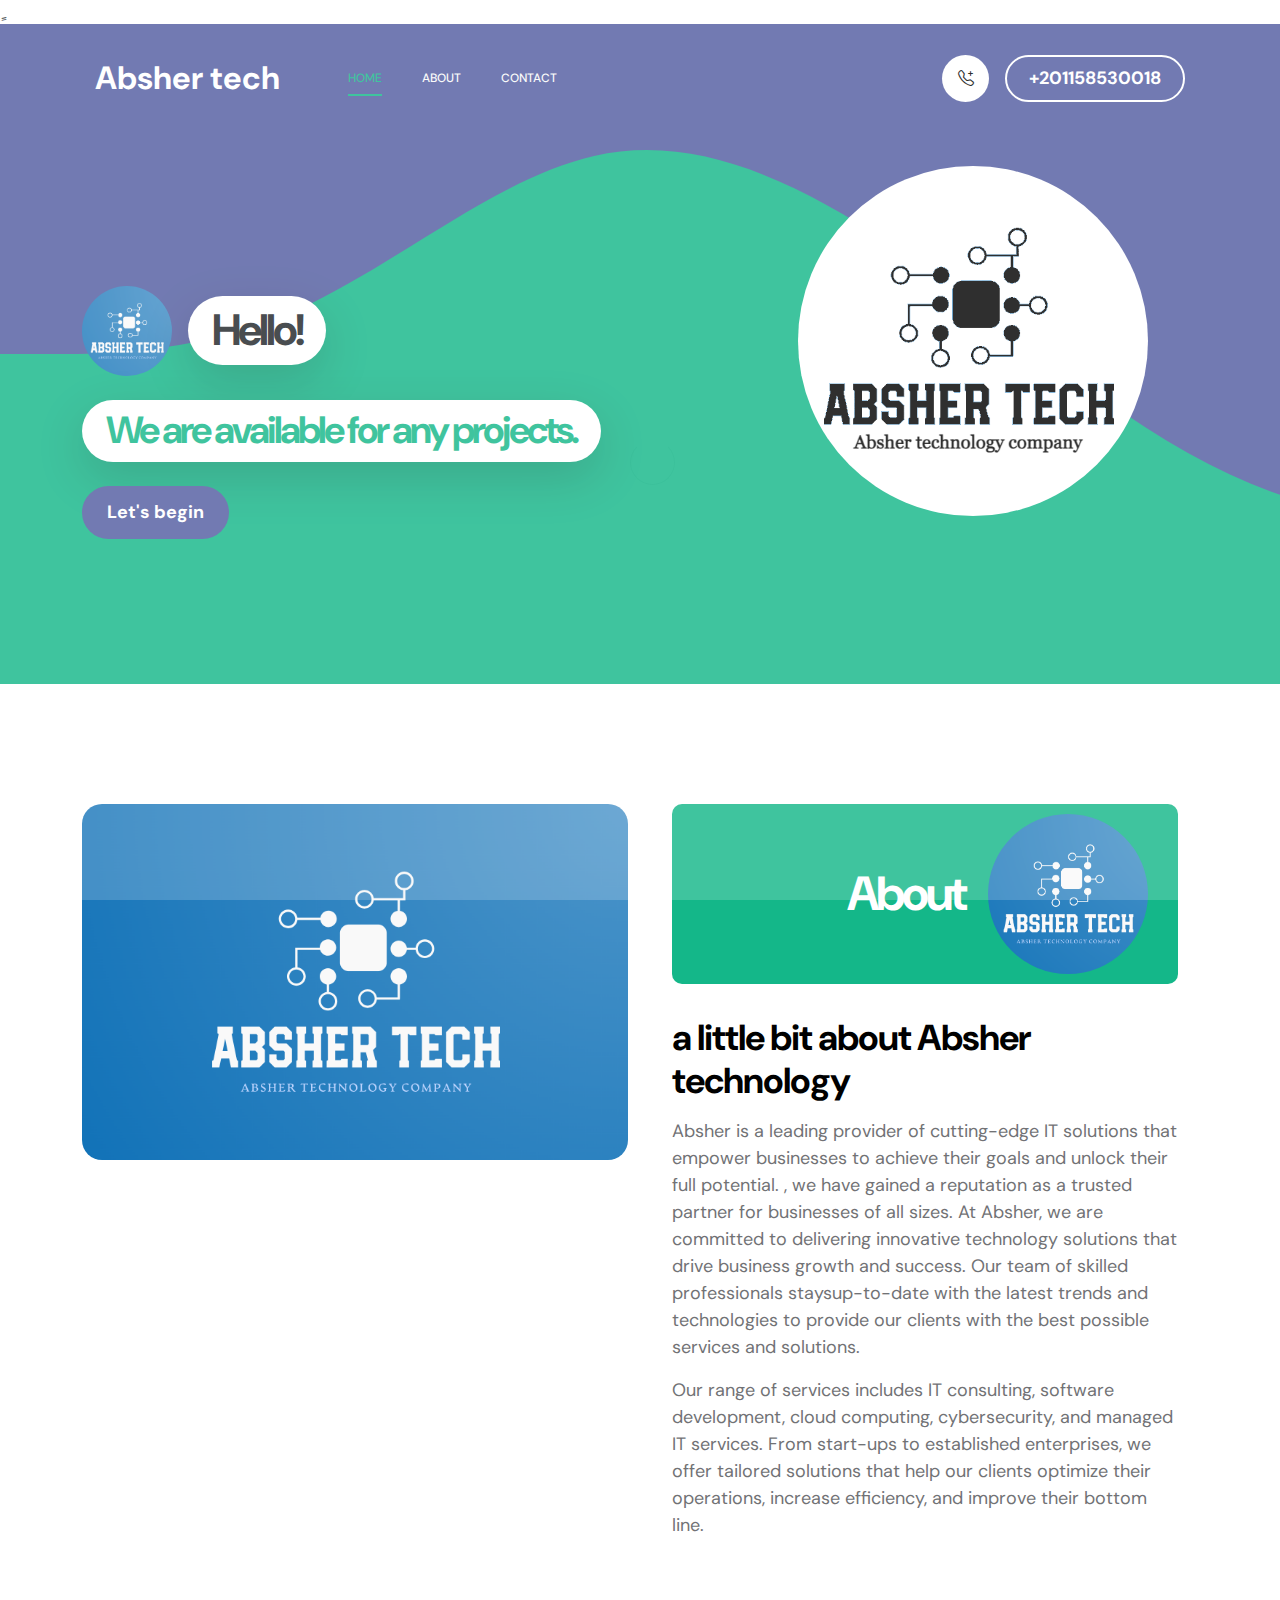
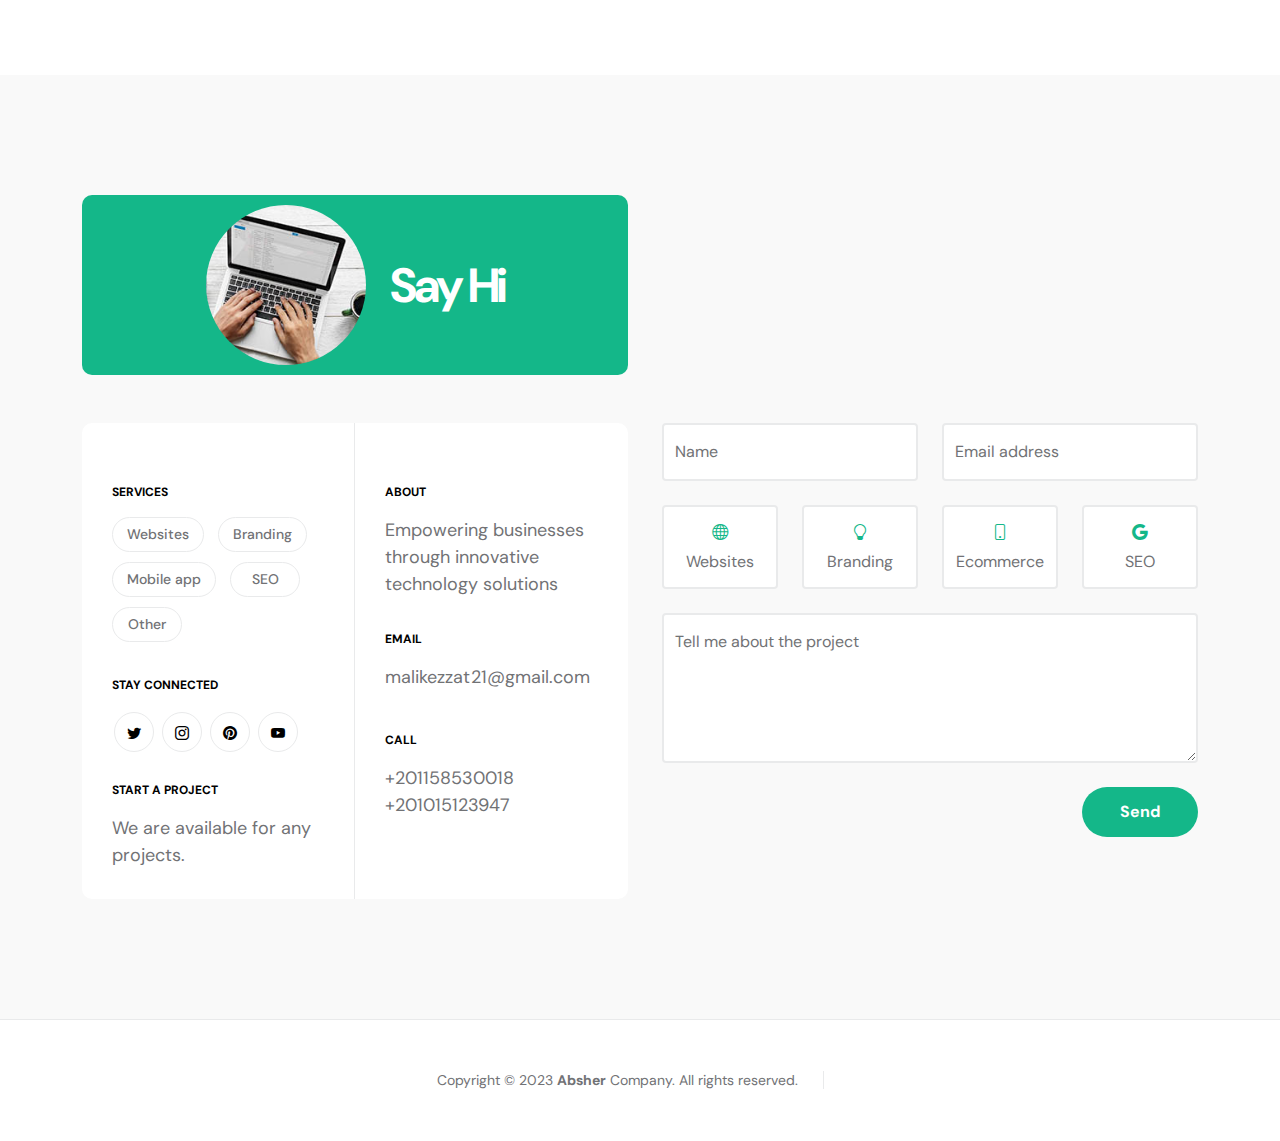
==== commit d6fbf53a: "Update index.html" ====
--- a/ar/index.html
+++ b/ar/index.html
@@ -3,7 +3,8 @@
     <head>
         <meta charset="utf-8">
         <meta name="viewport" content="width=device-width, initial-scale=1">
-
+        <link rel="icon" type="image/x-icon" href="happy-bearded-young-man.ico">
+        <link rel="shortcut icon" type="image/x-icon" href="happy-bearded-young-man.ico">
         <meta name="description" content="">
         <meta name="author" content="">ٍ
 
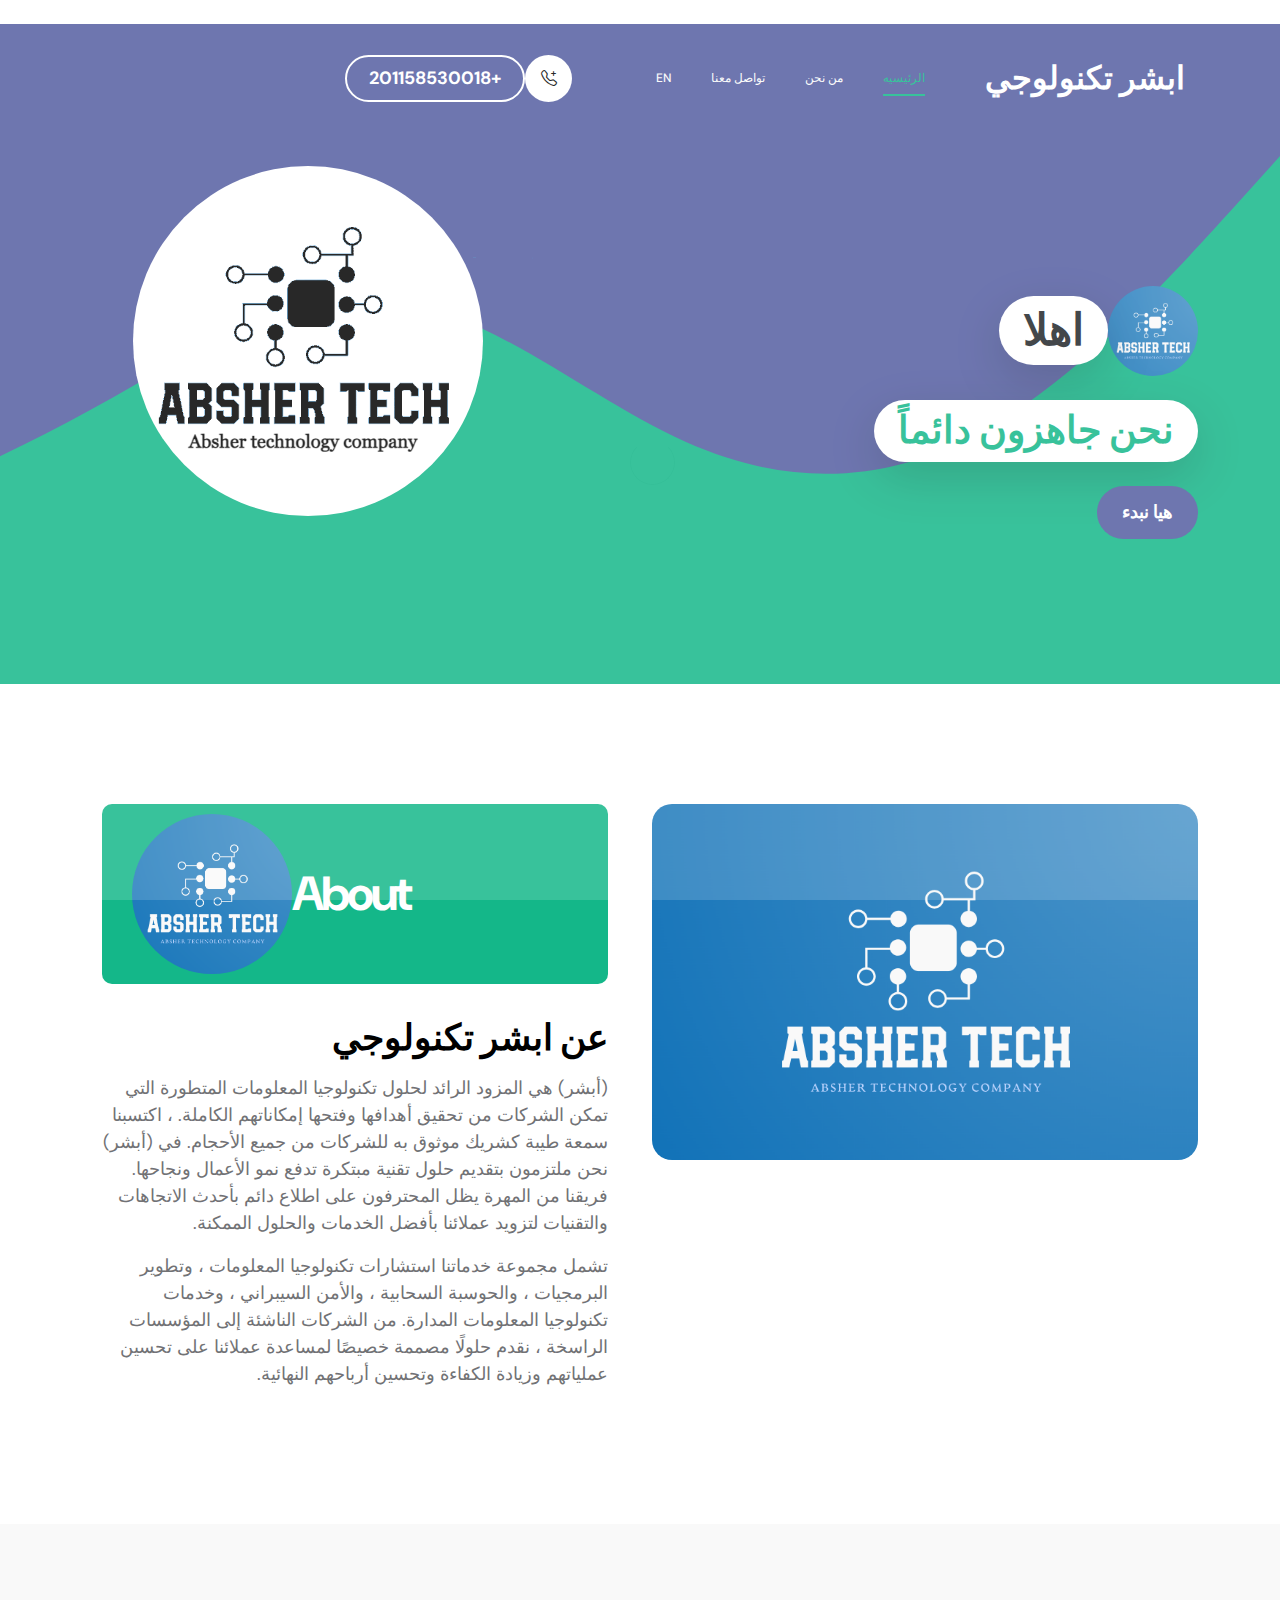
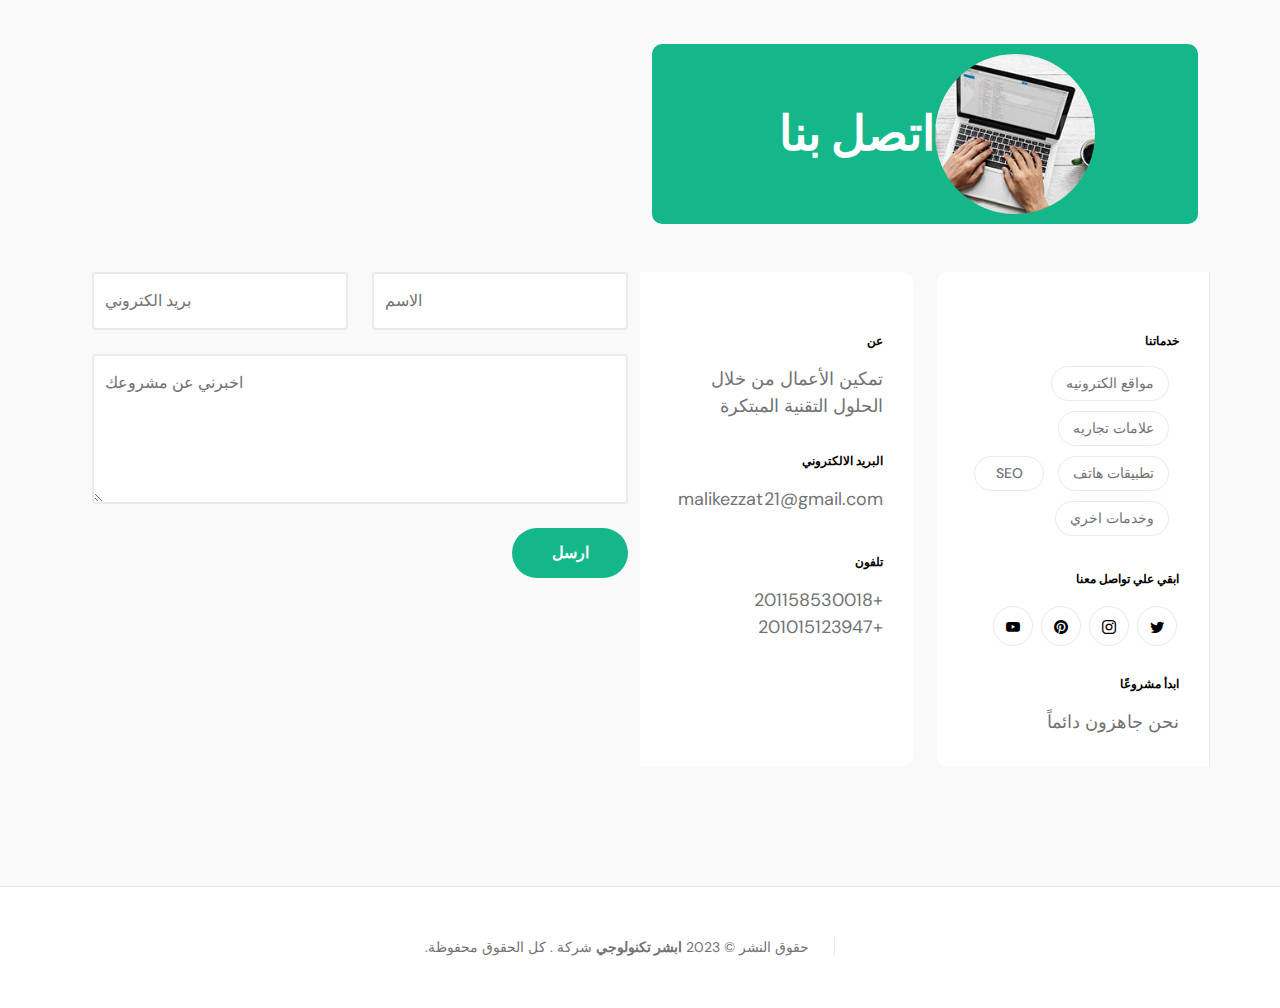
==== commit d57ed2c5: "Add files via upload" ====
--- a/ar/index.html
+++ b/ar/index.html
@@ -43,7 +43,7 @@
                     <span class="navbar-toggler-icon"></span>
                 </button>
 
-                <a href="index.html" class="navbar-brand mx-auto mx-lg-0">Absher tech</a>
+                <a href="index.html" class="navbar-brand mx-auto mx-lg-0">ابشر تكنولوجي</a>
 
                 <div class="d-flex align-items-center d-lg-none">
                     <i class="navbar-icon bi-telephone-plus me-3"></i>
@@ -55,11 +55,11 @@
                 <div class="collapse navbar-collapse" id="navbarNav">
                     <ul class="navbar-nav ms-lg-5">
                         <li class="nav-item">
-                            <a class="nav-link click-scroll" href="#section_1">Home</a>
+                            <a class="nav-link click-scroll" href="#section_1">الرئيسيه</a>
                         </li>
 
                         <li class="nav-item">
-                            <a class="nav-link click-scroll" href="#section_2">About</a>
+                            <a class="nav-link click-scroll" href="#section_2">من نحن</a>
                         </li>
 <!--
                         <li class="nav-item">
@@ -71,7 +71,11 @@
                         </li>
 -->
                         <li class="nav-item">
-                            <a class="nav-link click-scroll" href="#section_5">Contact</a>
+                            <a class="nav-link click-scroll" href="#section_5">تواصل معنا</a>
+                        </li>
+
+                        <li class="nav-item">
+                            <a class="nav-link click-scroll" href="../EN/">EN</a>
                         </li>
                     </ul>
 
@@ -97,11 +101,11 @@
                                 <div class="hero-title-wrap d-flex align-items-center mb-4">
                                     <img src="images/happy-bearded-young-man.png" class="avatar-image avatar-image-large img-fluid" alt="">
 
-                                    <h1 class="hero-title ms-3 mb-0">Hello!</h1>
-                                </div>
-
-                                <h2 class="mb-4">We are available for any projects.</h2>
-                                <p class="mb-4"><a class="custom-btn btn custom-link" href="#section_2">Let's begin</a></p>
+                                    <h1 class="hero-title ms-3 mb-0">اهلا</h1>
+                                </div>
+
+                                <h2 class="mb-4">نحن جاهزون دائماً</h2>
+                                <p class="mb-4"><a class="custom-btn btn custom-link" href="#section_2">هيا نبدء</a></p>
                             </div>
                         </div>
 
@@ -135,14 +139,14 @@
                                     <img src="images/happy-bearded-young-man.png" class="avatar-image img-fluid" alt="">
                                 </div>
 
-                                <h3 class="pt-2 mb-3">a little bit about Absher technology</h3>
-
-                                <p>Absher is a leading provider of cutting-edge IT solutions that empower businesses to achieve their goals and unlock
-                                     their full potential. , we have gained a reputation as a trusted partner for businesses of all sizes. At Absher,
-                                      we are committed to delivering innovative technology solutions that drive business growth and success. Our team of skilled 
-                                      professionals staysup-to-date with the latest trends and technologies to provide our clients with the best possible services and solutions.</p>
-
-                                <p> Our range of services includes IT consulting, software development, cloud computing, cybersecurity, and managed IT services. From start-ups to established enterprises, we offer tailored solutions that help our clients optimize their operations, increase efficiency, and improve their bottom line.</p>
+                                <h3 class="pt-2 mb-3">عن ابشر تكنولوجي</h3>
+
+                                <p>(أبشر) هي المزود الرائد لحلول تكنولوجيا المعلومات المتطورة التي تمكن الشركات من تحقيق أهدافها وفتحها
+                                    إمكاناتهم الكاملة. ، اكتسبنا سمعة طيبة كشريك موثوق به للشركات من جميع الأحجام. في (أبشر)
+                                     نحن ملتزمون بتقديم حلول تقنية مبتكرة تدفع نمو الأعمال ونجاحها. فريقنا من المهرة
+                                     يظل المحترفون على اطلاع دائم بأحدث الاتجاهات والتقنيات لتزويد عملائنا بأفضل الخدمات والحلول الممكنة.</p>
+
+                                <p> تشمل مجموعة خدماتنا استشارات تكنولوجيا المعلومات ، وتطوير البرمجيات ، والحوسبة السحابية ، والأمن السيبراني ، وخدمات تكنولوجيا المعلومات المدارة. من الشركات الناشئة إلى المؤسسات الراسخة ، نقدم حلولًا مصممة خصيصًا لمساعدة عملائنا على تحسين عملياتهم وزيادة الكفاءة وتحسين أرباحهم النهائية.</p>
                             </div>
                         </div>
 
@@ -424,7 +428,7 @@
                                 <div class="section-title-wrap d-flex justify-content-center align-items-center mb-5">
                                     <img src="images/aerial-view-man-using-computer-laptop-wooden-table.jpg" class="avatar-image img-fluid" alt="">
 
-                                    <h2 class="text-white ms-4 mb-0">Say Hi</h2>
+                                    <h2 class="text-white ms-4 mb-0">اتصل بنا</h2>
                                 </div>
                             </div>
 
@@ -432,21 +436,21 @@
 
                             <div class="col-lg-3 col-md-6 col-12 pe-lg-0">
                                 <div class="contact-info contact-info-border-start d-flex flex-column">
-                                    <strong class="site-footer-title d-block mb-3">Services</strong>
+                                    <strong class="site-footer-title d-block mb-3">خدماتنا</strong>
 
                                     <ul class="footer-menu">
-                                        <li class="footer-menu-item"><a  class="footer-menu-link">Websites</a></li>
-
-                                        <li class="footer-menu-item"><a  class="footer-menu-link">Branding</a></li>
-
-                                        <li class="footer-menu-item"><a  class="footer-menu-link">Mobile app</a></li>
+                                        <li class="footer-menu-item"><a  class="footer-menu-link">مواقع الكترونيه</a></li>
+
+                                        <li class="footer-menu-item"><a  class="footer-menu-link">علامات تجاريه</a></li>
+
+                                        <li class="footer-menu-item"><a  class="footer-menu-link">تطبيقات هاتف</a></li>
 
                                         <li class="footer-menu-item"><a  class="footer-menu-link">SEO</a></li>
 
-                                        <li class="footer-menu-item"><a  class="footer-menu-link">Other</a></li>
+                                        <li class="footer-menu-item"><a  class="footer-menu-link">وخدمات اخري</a></li>
                                     </ul>
-
-                                    <strong class="site-footer-title d-block mt-4 mb-3">Stay connected</strong>
+                                
+                                    <strong class="site-footer-title d-block mt-4 mb-3">ابقي علي تواصل معنا</strong>
 
                                     <ul class="social-icon">
                                         <li class="social-icon-item"><a href="https://twitter.com/minthu" class="social-icon-link bi-twitter"></a></li>
@@ -458,21 +462,21 @@
                                         <li class="social-icon-item"><a href="https://www.youtube.com/templatemo" class="social-icon-link bi-youtube"></a></li>
                                     </ul>
 
-                                    <strong class="site-footer-title d-block mt-4 mb-3">Start a project</strong>
-
-                                    <p class="mb-0">We are available for any projects.</p>
+                                    <strong class="site-footer-title d-block mt-4 mb-3">ابدأ مشروعًا</strong>
+
+                                    <p class="mb-0">نحن جاهزون دائماً</p>
                                 </div>
                             </div>
 
                             <div class="col-lg-3 col-md-6 col-12 ps-lg-0">
                                 <div class="contact-info d-flex flex-column">
-                                    <strong class="site-footer-title d-block mb-3">About</strong>
+                                    <strong class="site-footer-title d-block mb-3">عن</strong>
 
                                     <p class="mb-2">
-                                        Empowering businesses through innovative technology solutions
+                                        تمكين الأعمال من خلال الحلول التقنية المبتكرة
                               </p>
 
-                                    <strong class="site-footer-title d-block mt-4 mb-3">Email</strong>
+                                    <strong class="site-footer-title d-block mt-4 mb-3">البريد الالكتروني</strong>
 
                                     <p>
                                         <a href="mailto: malikezzat21@gmail.com">
@@ -480,7 +484,7 @@
                                         </a>
                                     </p>
 
-                                    <strong class="site-footer-title d-block mt-4 mb-3">Call</strong>
+                                    <strong class="site-footer-title d-block mt-4 mb-3">تلفون</strong>
 
                                     <p class="mb-0">
                                         <a href="tel: +201158530018">
@@ -503,7 +507,7 @@
                                             <div class="form-floating">
                                                 <input type="text" name="name" id="name" class="form-control" placeholder="Name" required="">
                                                 
-                                                <label for="floatingInput">Name</label>
+                                                <label for="floatingInput">الاسم</label>
                                             </div>
                                         </div>
 
@@ -511,10 +515,10 @@
                                             <div class="form-floating">
                                                 <input type="email" name="email" id="email" pattern="[^ @]*@[^ @]*" class="form-control" placeholder="Email address" required="">
                                                 
-                                                <label for="floatingInput">Email address</label>
-                                            </div>
-                                        </div>
-
+                                                <label for="floatingInput">بريد الكتروني</label>
+                                            </div>
+                                        </div>
+<!--
                                         <div class="col-lg-3 col-md-6 col-6">
                                             <div class="form-check form-check-inline">
                                                 <input name="website" type="checkbox" class="form-check-input" id="inlineCheckbox1" value="1">
@@ -558,18 +562,18 @@
                                                 </label>
                                             </div>
                                         </div>
-
+-->
 
                                         <div class="col-lg-12 col-12">
                                             <div class="form-floating">
                                                 <textarea class="form-control" id="message" name="message" placeholder="Tell me about the project"></textarea>
                                                 
-                                                <label for="floatingTextarea">Tell me about the project</label>
+                                                <label for="floatingTextarea">اخبرني عن مشروعك</label>
                                             </div>
                                         </div>
 
                                         <div class="col-lg-3 col-12 ms-auto">
-                                            <button type="submit" class="form-control">Send</button>
+                                            <button type="submit" class="form-control">ارسل</button>
                                         </div>
                                     </div>
                                 </form>
@@ -589,7 +593,7 @@
                     <div class="col-lg-12 col-12">
                         <div class="copyright-text-wrap">
                             <p class="mb-0">
-                                <span class="copyright-text">Copyright © 2023 <a href="#">Absher</a> Company. All rights reserved.</span>
+                                <span class="copyright-text">حقوق النشر © 2023 <a href="#">ابشر تكنولوجي</a> شركة . كل الحقوق محفوظة.</span>
                                 
                             </p>
                         </div>
--- a/ar/css/templatemo-first-portfolio-style.css
+++ b/ar/css/templatemo-first-portfolio-style.css
@@ -43,7 +43,8 @@
 
 body {
     background: var(--white-color);
-    font-family: var(--body-font-family); 
+    font-family: var(--body-font-family);
+     direction: rtl;
 }
 
 
